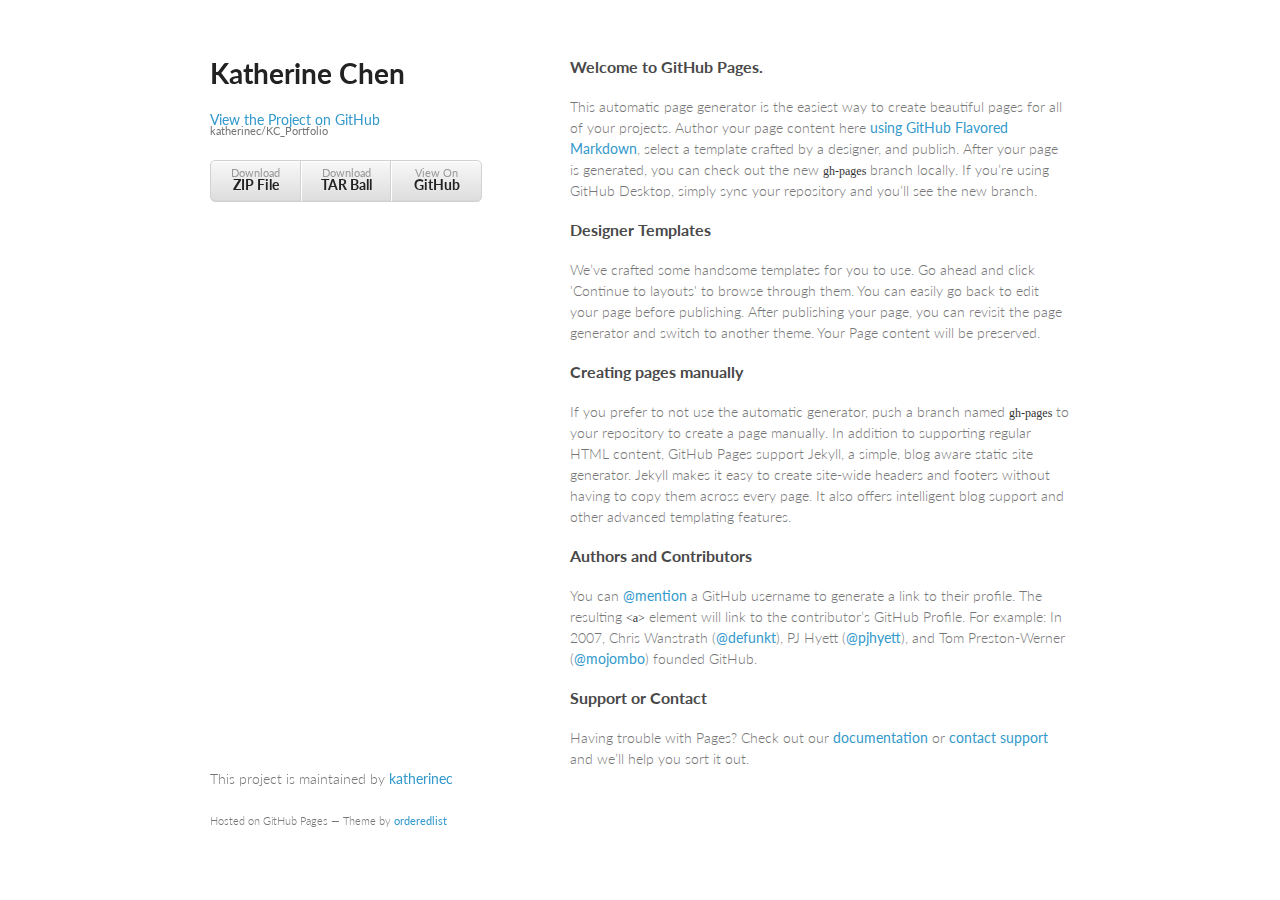
==== index.html @ 020a0839 "Create gh-pages branch via GitHub" ====
<!doctype html>
<html>
  <head>
    <meta charset="utf-8">
    <meta http-equiv="X-UA-Compatible" content="chrome=1">
    <title>Katherine Chen by katherinec</title>

    <link rel="stylesheet" href="stylesheets/styles.css">
    <link rel="stylesheet" href="stylesheets/github-light.css">
    <meta name="viewport" content="width=device-width, initial-scale=1, user-scalable=no">
    <!--[if lt IE 9]>
    <script src="//html5shiv.googlecode.com/svn/trunk/html5.js"></script>
    <![endif]-->
  </head>
  <body>
    <div class="wrapper">
      <header>
        <h1>Katherine Chen</h1>
        <p></p>

        <p class="view"><a href="https://github.com/katherinec/KC_Portfolio">View the Project on GitHub <small>katherinec/KC_Portfolio</small></a></p>


        <ul>
          <li><a href="https://github.com/katherinec/KC_Portfolio/zipball/master">Download <strong>ZIP File</strong></a></li>
          <li><a href="https://github.com/katherinec/KC_Portfolio/tarball/master">Download <strong>TAR Ball</strong></a></li>
          <li><a href="https://github.com/katherinec/KC_Portfolio">View On <strong>GitHub</strong></a></li>
        </ul>
      </header>
      <section>
        <h3>
<a id="welcome-to-github-pages" class="anchor" href="#welcome-to-github-pages" aria-hidden="true"><span class="octicon octicon-link"></span></a>Welcome to GitHub Pages.</h3>

<p>This automatic page generator is the easiest way to create beautiful pages for all of your projects. Author your page content here <a href="https://guides.github.com/features/mastering-markdown/">using GitHub Flavored Markdown</a>, select a template crafted by a designer, and publish. After your page is generated, you can check out the new <code>gh-pages</code> branch locally. If you’re using GitHub Desktop, simply sync your repository and you’ll see the new branch.</p>

<h3>
<a id="designer-templates" class="anchor" href="#designer-templates" aria-hidden="true"><span class="octicon octicon-link"></span></a>Designer Templates</h3>

<p>We’ve crafted some handsome templates for you to use. Go ahead and click 'Continue to layouts' to browse through them. You can easily go back to edit your page before publishing. After publishing your page, you can revisit the page generator and switch to another theme. Your Page content will be preserved.</p>

<h3>
<a id="creating-pages-manually" class="anchor" href="#creating-pages-manually" aria-hidden="true"><span class="octicon octicon-link"></span></a>Creating pages manually</h3>

<p>If you prefer to not use the automatic generator, push a branch named <code>gh-pages</code> to your repository to create a page manually. In addition to supporting regular HTML content, GitHub Pages support Jekyll, a simple, blog aware static site generator. Jekyll makes it easy to create site-wide headers and footers without having to copy them across every page. It also offers intelligent blog support and other advanced templating features.</p>

<h3>
<a id="authors-and-contributors" class="anchor" href="#authors-and-contributors" aria-hidden="true"><span class="octicon octicon-link"></span></a>Authors and Contributors</h3>

<p>You can <a href="https://github.com/blog/821" class="user-mention">@mention</a> a GitHub username to generate a link to their profile. The resulting <code>&lt;a&gt;</code> element will link to the contributor’s GitHub Profile. For example: In 2007, Chris Wanstrath (<a href="https://github.com/defunkt" class="user-mention">@defunkt</a>), PJ Hyett (<a href="https://github.com/pjhyett" class="user-mention">@pjhyett</a>), and Tom Preston-Werner (<a href="https://github.com/mojombo" class="user-mention">@mojombo</a>) founded GitHub.</p>

<h3>
<a id="support-or-contact" class="anchor" href="#support-or-contact" aria-hidden="true"><span class="octicon octicon-link"></span></a>Support or Contact</h3>

<p>Having trouble with Pages? Check out our <a href="https://help.github.com/pages">documentation</a> or <a href="https://github.com/contact">contact support</a> and we’ll help you sort it out.</p>
      </section>
      <footer>
        <p>This project is maintained by <a href="https://github.com/katherinec">katherinec</a></p>
        <p><small>Hosted on GitHub Pages &mdash; Theme by <a href="https://github.com/orderedlist">orderedlist</a></small></p>
      </footer>
    </div>
    <script src="javascripts/scale.fix.js"></script>
    
  </body>
</html>
---- stylesheets/styles.css ----
@import url(https://fonts.googleapis.com/css?family=Lato:300italic,700italic,300,700);

body {
  padding:50px;
  font:14px/1.5 Lato, "Helvetica Neue", Helvetica, Arial, sans-serif;
  color:#777;
  font-weight:300;
}

h1, h2, h3, h4, h5, h6 {
  color:#222;
  margin:0 0 20px;
}

p, ul, ol, table, pre, dl {
  margin:0 0 20px;
}

h1, h2, h3 {
  line-height:1.1;
}

h1 {
  font-size:28px;
}

h2 {
  color:#393939;
}

h3, h4, h5, h6 {
  color:#494949;
}

a {
  color:#39c;
  font-weight:400;
  text-decoration:none;
}

a small {
  font-size:11px;
  color:#777;
  margin-top:-0.6em;
  display:block;
}

.wrapper {
  width:860px;
  margin:0 auto;
}

blockquote {
  border-left:1px solid #e5e5e5;
  margin:0;
  padding:0 0 0 20px;
  font-style:italic;
}

code, pre {
  font-family:Monaco, Bitstream Vera Sans Mono, Lucida Console, Terminal;
  color:#333;
  font-size:12px;
}

pre {
  padding:8px 15px;
  background: #f8f8f8;
  border-radius:5px;
  border:1px solid #e5e5e5;
  overflow-x: auto;
}

table {
  width:100%;
  border-collapse:collapse;
}

th, td {
  text-align:left;
  padding:5px 10px;
  border-bottom:1px solid #e5e5e5;
}

dt {
  color:#444;
  font-weight:700;
}

th {
  color:#444;
}

img {
  max-width:100%;
}

header {
  width:270px;
  float:left;
  position:fixed;
}

header ul {
  list-style:none;
  height:40px;

  padding:0;

  background: #eee;
  background: -moz-linear-gradient(top, #f8f8f8 0%, #dddddd 100%);
  background: -webkit-gradient(linear, left top, left bottom, color-stop(0%,#f8f8f8), color-stop(100%,#dddddd));
  background: -webkit-linear-gradient(top, #f8f8f8 0%,#dddddd 100%);
  background: -o-linear-gradient(top, #f8f8f8 0%,#dddddd 100%);
  background: -ms-linear-gradient(top, #f8f8f8 0%,#dddddd 100%);
  background: linear-gradient(top, #f8f8f8 0%,#dddddd 100%);

  border-radius:5px;
  border:1px solid #d2d2d2;
  box-shadow:inset #fff 0 1px 0, inset rgba(0,0,0,0.03) 0 -1px 0;
  width:270px;
}

header li {
  width:89px;
  float:left;
  border-right:1px solid #d2d2d2;
  height:40px;
}

header ul a {
  line-height:1;
  font-size:11px;
  color:#999;
  display:block;
  text-align:center;
  padding-top:6px;
  height:40px;
}

strong {
  color:#222;
  font-weight:700;
}

header ul li + li {
  width:88px;
  border-left:1px solid #fff;
}

header ul li + li + li {
  border-right:none;
  width:89px;
}

header ul a strong {
  font-size:14px;
  display:block;
  color:#222;
}

section {
  width:500px;
  float:right;
  padding-bottom:50px;
}

small {
  font-size:11px;
}

hr {
  border:0;
  background:#e5e5e5;
  height:1px;
  margin:0 0 20px;
}

footer {
  width:270px;
  float:left;
  position:fixed;
  bottom:50px;
}

@media print, screen and (max-width: 960px) {

  div.wrapper {
    width:auto;
    margin:0;
  }

  header, section, footer {
    float:none;
    position:static;
    width:auto;
  }

  header {
    padding-right:320px;
  }

  section {
    border:1px solid #e5e5e5;
    border-width:1px 0;
    padding:20px 0;
    margin:0 0 20px;
  }

  header a small {
    display:inline;
  }

  header ul {
    position:absolute;
    right:50px;
    top:52px;
  }
}

@media print, screen and (max-width: 720px) {
  body {
    word-wrap:break-word;
  }

  header {
    padding:0;
  }

  header ul, header p.view {
    position:static;
  }

  pre, code {
    word-wrap:normal;
  }
}

@media print, screen and (max-width: 480px) {
  body {
    padding:15px;
  }

  header ul {
    display:none;
  }
}

@media print {
  body {
    padding:0.4in;
    font-size:12pt;
    color:#444;
  }
}
---- stylesheets/github-light.css ----
/*
   Copyright 2014 GitHub Inc.

   Licensed under the Apache License, Version 2.0 (the "License");
   you may not use this file except in compliance with the License.
   You may obtain a copy of the License at

       http://www.apache.org/licenses/LICENSE-2.0

   Unless required by applicable law or agreed to in writing, software
   distributed under the License is distributed on an "AS IS" BASIS,
   WITHOUT WARRANTIES OR CONDITIONS OF ANY KIND, either express or implied.
   See the License for the specific language governing permissions and
   limitations under the License.

*/

.pl-c /* comment */ {
  color: #969896;
}

.pl-c1      /* constant, markup.raw, meta.diff.header, meta.module-reference, meta.property-name, support, support.constant, support.variable, variable.other.constant */,
.pl-s .pl-v /* string variable */ {
  color: #0086b3;
}

.pl-e  /* entity */,
.pl-en /* entity.name */ {
  color: #795da3;
}

.pl-s .pl-s1 /* string source */,
.pl-smi      /* storage.modifier.import, storage.modifier.package, storage.type.java, variable.other, variable.parameter.function */ {
  color: #333;
}

.pl-ent /* entity.name.tag */ {
  color: #63a35c;
}

.pl-k /* keyword, storage, storage.type */ {
  color: #a71d5d;
}

.pl-pds              /* punctuation.definition.string, string.regexp.character-class */,
.pl-s                /* string */,
.pl-s .pl-pse .pl-s1 /* string punctuation.section.embedded source */,
.pl-sr               /* string.regexp */,
.pl-sr .pl-cce       /* string.regexp constant.character.escape */,
.pl-sr .pl-sra       /* string.regexp string.regexp.arbitrary-repitition */,
.pl-sr .pl-sre       /* string.regexp source.ruby.embedded */ {
  color: #183691;
}

.pl-v /* variable */ {
  color: #ed6a43;
}

.pl-id /* invalid.deprecated */ {
  color: #b52a1d;
}

.pl-ii /* invalid.illegal */ {
  background-color: #b52a1d;
  color: #f8f8f8;
}

.pl-sr .pl-cce /* string.regexp constant.character.escape */ {
  color: #63a35c;
  font-weight: bold;
}

.pl-ml /* markup.list */ {
  color: #693a17;
}

.pl-mh        /* markup.heading */,
.pl-mh .pl-en /* markup.heading entity.name */,
.pl-ms        /* meta.separator */ {
  color: #1d3e81;
  font-weight: bold;
}

.pl-mq /* markup.quote */ {
  color: #008080;
}

.pl-mi /* markup.italic */ {
  color: #333;
  font-style: italic;
}

.pl-mb /* markup.bold */ {
  color: #333;
  font-weight: bold;
}

.pl-md /* markup.deleted, meta.diff.header.from-file */ {
  background-color: #ffecec;
  color: #bd2c00;
}

.pl-mi1 /* markup.inserted, meta.diff.header.to-file */ {
  background-color: #eaffea;
  color: #55a532;
}

.pl-mdr /* meta.diff.range */ {
  color: #795da3;
  font-weight: bold;
}

.pl-mo /* meta.output */ {
  color: #1d3e81;
}
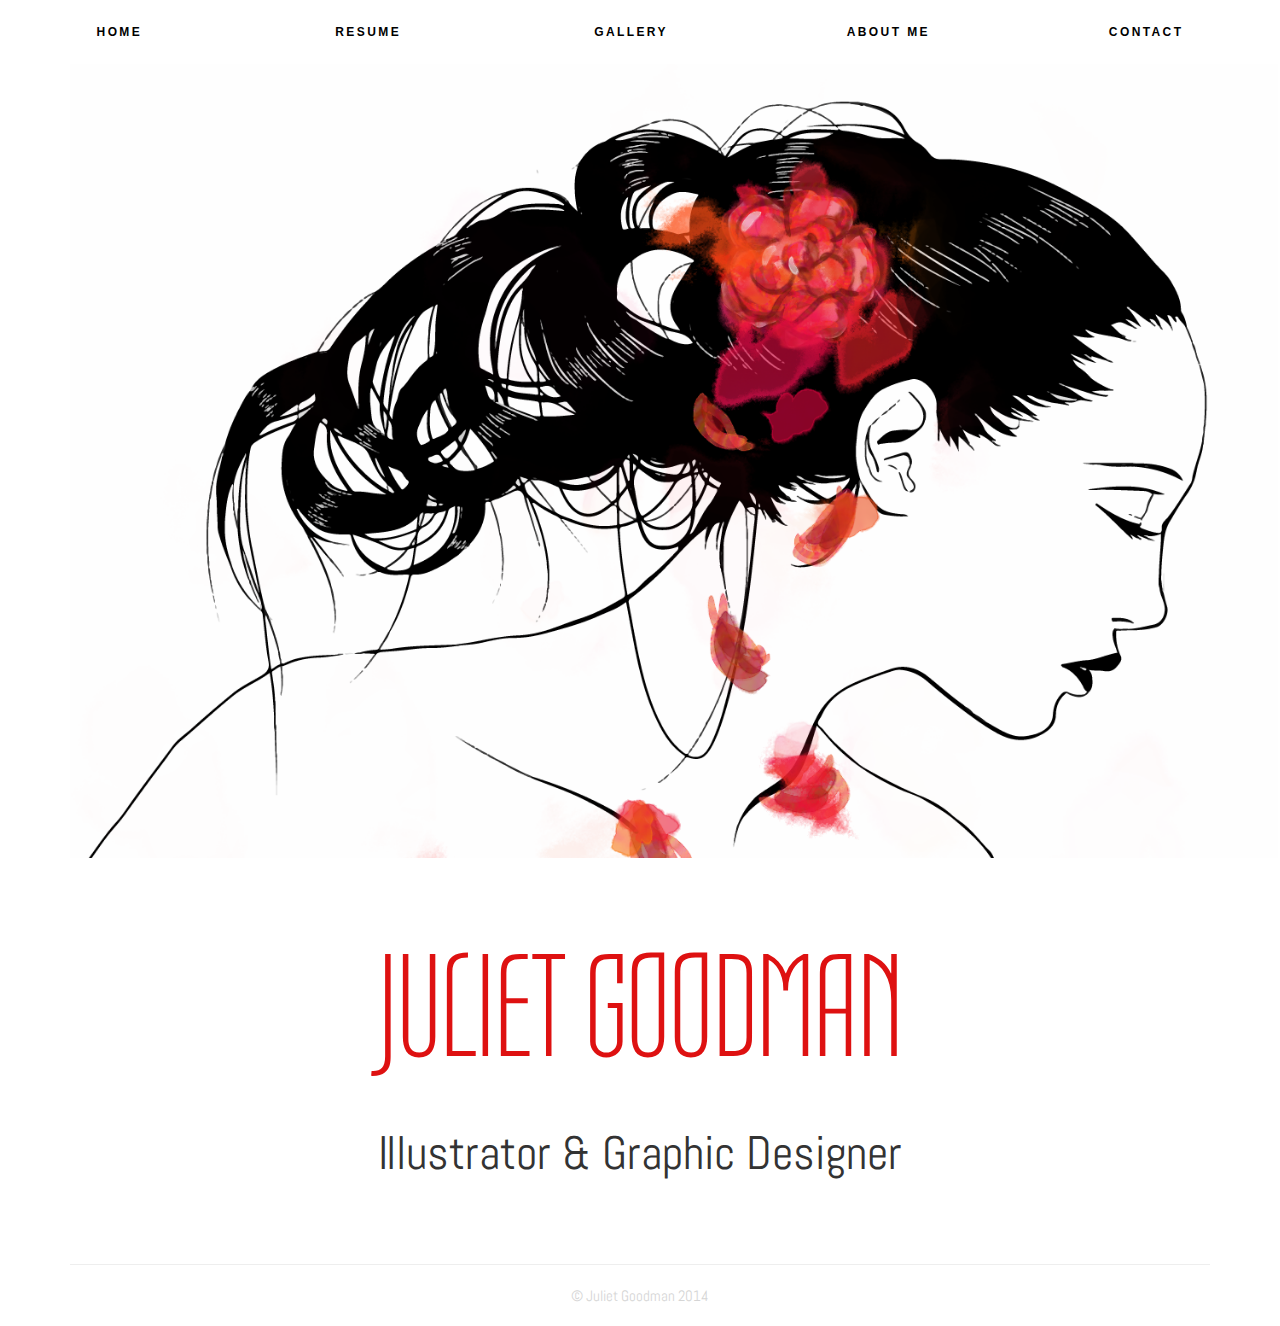
==== commit a39d322d: "import Juliet files" ====
--- a/index.html
+++ b/index.html
@@ -1,64 +1,86 @@
-<!doctype html>
-<html>
+
+<!DOCTYPE html>
+<html lang="en">
   <head>
+      <link href='http://fonts.googleapis.com/css?family=Tulpen+One' rel='stylesheet' type='text/css'>
+        <link href='http://fonts.googleapis.com/css?family=Abel' rel='stylesheet' type='text/css'>
     <meta charset="utf-8">
-    <meta http-equiv="X-UA-Compatible" content="chrome=1">
-    <title>Katherine Chen by katherinec</title>
+    <meta http-equiv="X-UA-Compatible" content="IE=edge">
+    <meta name="viewport" content="width=device-width, initial-scale=1">
+    <meta name="description" content="">
+    <meta name="author" content="">
+    <link rel="icon" href="../../favicon.ico">
 
-    <link rel="stylesheet" href="stylesheets/styles.css">
-    <link rel="stylesheet" href="stylesheets/github-light.css">
-    <meta name="viewport" content="width=device-width, initial-scale=1, user-scalable=no">
+    <title>Introducing Juliet</title>
+
+    <!-- Bootstrap core CSS -->
+    <link href="css/bootstrap.min.css" rel="stylesheet">
+
+    <!-- Custom styles for this template -->
+  <!--   <link href="css/justified-nav.css" rel="stylesheet"> -->
+    <link href="css/custom_stylesheet.css" rel="stylesheet">
+
+    <!-- Just for debugging purposes. Don't actually copy these 2 lines! -->
+    <!--[if lt IE 9]><script src="../../assets/js/ie8-responsive-file-warning.js"></script><![endif]-->
+    <script src="../../assets/js/ie-emulation-modes-warning.js"></script>
+
+    <!-- HTML5 shim and Respond.js IE8 support of HTML5 elements and media queries -->
     <!--[if lt IE 9]>
-    <script src="//html5shiv.googlecode.com/svn/trunk/html5.js"></script>
+      <script src="https://oss.maxcdn.com/html5shiv/3.7.2/html5shiv.min.js"></script>
+      <script src="https://oss.maxcdn.com/respond/1.4.2/respond.min.js"></script>
     <![endif]-->
   </head>
+
   <body>
-    <div class="wrapper">
-      <header>
-        <h1>Katherine Chen</h1>
-        <p></p>
 
-        <p class="view"><a href="https://github.com/katherinec/KC_Portfolio">View the Project on GitHub <small>katherinec/KC_Portfolio</small></a></p>
+     <div class="masthead">
+<!--         <h3 class="text-muted">Project name</h3> -->
+        <ul class="nav nav-justified">
+          <li class="active"><a href="#">Home</a></li>
+          <li class="mybutton"><a href="http://julietg.github.io/resume/">Resume</a></li>
+          <li class="mybutton"><a href="gallery.html">Gallery</a></li>
+          <li class="mybutton"><a href="Aboutme.html">About me</a></li>
+          <li class="mybutton"><a href="http://reloaderdraft.nwdvpqcy2j.brace.io/">Contact</a></li>
+        </ul>
+      </div>
+
+    <div class="container">
+<div class="intro_image"><img src="hair pin.png" class="headerpic" alt="picture">
+
+      <!-- Jumbotron -->
+      <div class="jumbotron">
+        
+        <h1>JULIET GOODMAN</h1><br>
+        <p class="lead">Illustrator &amp; Graphic Designer</p>
+        <!-- <p><a class="btn btn-lg btn-success" href="#" role="button">Get started today</a></p> -->
+      </div>
+
+     
 
 
-        <ul>
-          <li><a href="https://github.com/katherinec/KC_Portfolio/zipball/master">Download <strong>ZIP File</strong></a></li>
-          <li><a href="https://github.com/katherinec/KC_Portfolio/tarball/master">Download <strong>TAR Ball</strong></a></li>
-          <li><a href="https://github.com/katherinec/KC_Portfolio">View On <strong>GitHub</strong></a></li>
-        </ul>
-      </header>
-      <section>
-        <h3>
-<a id="welcome-to-github-pages" class="anchor" href="#welcome-to-github-pages" aria-hidden="true"><span class="octicon octicon-link"></span></a>Welcome to GitHub Pages.</h3>
+      <!-- Example row of columns -->
+ <!--      <div class="row">
+        <div class="col-lg-4">
+          <p><a class="btn btn-primary" href="http://julietg.github.io/resume/" role="button">Resume &raquo;</a></p>
+        </div>
+        <div class="col-lg-4">
+          <p><a class="btn btn-primary" href="#" role="button">Gallery &raquo;</a></p>
+       </div>
+        <div class="col-lg-4">
+          <p><a class="btn btn-primary" href="form_practice.html" role="button">Contact &raquo;</a></p>
+        </div>
+      </div> -->
 
-<p>This automatic page generator is the easiest way to create beautiful pages for all of your projects. Author your page content here <a href="https://guides.github.com/features/mastering-markdown/">using GitHub Flavored Markdown</a>, select a template crafted by a designer, and publish. After your page is generated, you can check out the new <code>gh-pages</code> branch locally. If you’re using GitHub Desktop, simply sync your repository and you’ll see the new branch.</p>
+      <!-- Site footer -->
+      <hr>
+      <div class="footer">
+        <p>&copy; Juliet Goodman 2014</p>
+      </div>
 
-<h3>
-<a id="designer-templates" class="anchor" href="#designer-templates" aria-hidden="true"><span class="octicon octicon-link"></span></a>Designer Templates</h3>
+    </div> <!-- /container -->
 
-<p>We’ve crafted some handsome templates for you to use. Go ahead and click 'Continue to layouts' to browse through them. You can easily go back to edit your page before publishing. After publishing your page, you can revisit the page generator and switch to another theme. Your Page content will be preserved.</p>
 
-<h3>
-<a id="creating-pages-manually" class="anchor" href="#creating-pages-manually" aria-hidden="true"><span class="octicon octicon-link"></span></a>Creating pages manually</h3>
-
-<p>If you prefer to not use the automatic generator, push a branch named <code>gh-pages</code> to your repository to create a page manually. In addition to supporting regular HTML content, GitHub Pages support Jekyll, a simple, blog aware static site generator. Jekyll makes it easy to create site-wide headers and footers without having to copy them across every page. It also offers intelligent blog support and other advanced templating features.</p>
-
-<h3>
-<a id="authors-and-contributors" class="anchor" href="#authors-and-contributors" aria-hidden="true"><span class="octicon octicon-link"></span></a>Authors and Contributors</h3>
-
-<p>You can <a href="https://github.com/blog/821" class="user-mention">@mention</a> a GitHub username to generate a link to their profile. The resulting <code>&lt;a&gt;</code> element will link to the contributor’s GitHub Profile. For example: In 2007, Chris Wanstrath (<a href="https://github.com/defunkt" class="user-mention">@defunkt</a>), PJ Hyett (<a href="https://github.com/pjhyett" class="user-mention">@pjhyett</a>), and Tom Preston-Werner (<a href="https://github.com/mojombo" class="user-mention">@mojombo</a>) founded GitHub.</p>
-
-<h3>
-<a id="support-or-contact" class="anchor" href="#support-or-contact" aria-hidden="true"><span class="octicon octicon-link"></span></a>Support or Contact</h3>
-
-<p>Having trouble with Pages? Check out our <a href="https://help.github.com/pages">documentation</a> or <a href="https://github.com/contact">contact support</a> and we’ll help you sort it out.</p>
-      </section>
-      <footer>
-        <p>This project is maintained by <a href="https://github.com/katherinec">katherinec</a></p>
-        <p><small>Hosted on GitHub Pages &mdash; Theme by <a href="https://github.com/orderedlist">orderedlist</a></small></p>
-      </footer>
-    </div>
-    <script src="javascripts/scale.fix.js"></script>
-    
+    <!-- IE10 viewport hack for Surface/desktop Windows 8 bug -->
+    <script src="../../assets/js/ie10-viewport-bug-workaround.js"></script>
   </body>
 </html>
--- a/css/justified-nav.css
+++ b/css/justified-nav.css
@@ -0,0 +1,89 @@
+body {
+  padding-top: 20px;
+}
+
+.footer {
+  padding-top: 40px;
+  padding-bottom: 40px;
+  margin-top: 40px;
+  border-top: 1px solid #eee;
+}
+
+/* Main marketing message and sign up button */
+.jumbotron {
+  text-align: center;
+  background-color: transparent;
+}
+.jumbotron .btn {
+  padding: 14px 24px;
+  font-size: 21px;
+}
+
+/* Customize the nav-justified links to be fill the entire space of the .navbar */
+
+.nav-justified {
+  background-color: #eee;
+  border: 1px solid #ccc;
+  border-radius: 5px;
+}
+.nav-justified > li > a {
+  padding-top: 15px;
+  padding-bottom: 15px;
+  margin-bottom: 0;
+  font-weight: bold;
+  color: #777;
+  text-align: center;
+  background-color: #e5e5e5; /* Old browsers */
+  background-image: -webkit-gradient(linear, left top, left bottom, from(#f5f5f5), to(#e5e5e5));
+  background-image: -webkit-linear-gradient(top, #f5f5f5 0%, #e5e5e5 100%);
+  background-image:      -o-linear-gradient(top, #f5f5f5 0%, #e5e5e5 100%);
+  background-image: -webkit-gradient(linear, left top, left bottom, from(top), color-stop(0%, #f5f5f5), to(#e5e5e5));
+  background-image:         linear-gradient(top, #f5f5f5 0%, #e5e5e5 100%);
+  filter: progid:DXImageTransform.Microsoft.gradient( startColorstr='#f5f5f5', endColorstr='#e5e5e5',GradientType=0 ); /* IE6-9 */
+  background-repeat: repeat-x; /* Repeat the gradient */
+  border-bottom: 1px solid #d5d5d5;
+}
+.nav-justified > .active > a,
+.nav-justified > .active > a:hover,
+.nav-justified > .active > a:focus {
+  background-color: #ddd;
+  background-image: none;
+  -webkit-box-shadow: inset 0 3px 7px rgba(0,0,0,.15);
+          box-shadow: inset 0 3px 7px rgba(0,0,0,.15);
+}
+.nav-justified > li:first-child > a {
+  border-radius: 5px 5px 0 0;
+}
+.nav-justified > li:last-child > a {
+  border-bottom: 0;
+  border-radius: 0 0 5px 5px;
+}
+
+@media (min-width: 768px) {
+  .nav-justified {
+    max-height: 52px;
+  }
+  .nav-justified > li > a {
+    border-right: 1px solid #d5d5d5;
+    border-left: 1px solid #fff;
+  }
+  .nav-justified > li:first-child > a {
+    border-left: 0;
+    border-radius: 5px 0 0 5px;
+  }
+  .nav-justified > li:last-child > a {
+    border-right: 0;
+    border-radius: 0 5px 5px 0;
+  }
+}
+
+/* Responsive: Portrait tablets and up */
+@media screen and (min-width: 768px) {
+  /* Remove the padding we set earlier */
+  .masthead,
+  .marketing,
+  .footer {
+    padding-right: 0;
+    padding-left: 0;
+  }
+}--- a/css/custom_stylesheet.css
+++ b/css/custom_stylesheet.css
@@ -0,0 +1,80 @@
+.headerpic{
+	width: 106%;
+	margin: 0;
+	padding: 0;
+}
+
+.jumbotron{
+	background-color: white;
+	text-align: center;
+	font-family: 
+}
+
+.jumbotron p{
+	font-family: 'Abel', sans-serif;
+	font-size: 47px;
+	padding-bottom: 0;
+	margin-bottom: 0;
+}
+
+div .footer{ 
+	padding-top: 0px;
+	padding-bottom: 9px;
+	text-align: center;
+	font-size: 15px;
+	color: #D5D5D5;
+	font-family: 'Abel', sans-serif;
+}
+
+
+h1{
+	font-family: 'Tulpen One', helvetica;
+	font-size: 150px !important;
+	color: #DE1111 !important;
+}
+
+@media (max-width: 700px) {
+	h1{font-size: 100px !important;}
+	.jumbotron p{font-size: 30px;}
+}
+
+@media (max-width: 450px) {
+	h1{font-size: 50px !important;}
+	.jumbotron p{font-size: 16px;}
+	div .footer{font-size: 10px;}
+	
+}
+
+/*.nav-justified .mybutton li */a{
+
+	margin: 0px 20px;
+	 text-transform: uppercase;
+
+/*	margin: zero;
+	border: 10px;
+	padding: 25px 50px;*/
+	color: black;
+    border-radius: 4px;
+    border:0;
+   
+    font-weight: 700;
+    text-transform: uppercase;
+    line-height: 40px;
+    font-size: 12px;
+    letter-spacing: .2em;
+    border-top: 2px solid transparent;
+    border-bottom: 2px solid transparent;
+
+    outline: 1px solid transparent;
+
+    -webkit-transition: all .5s ease .25s;
+    transition: all .5s ease .25s;
+
+}
+a:hover{
+	background-color: black !important;
+	color: white;
+}
+
+
+
